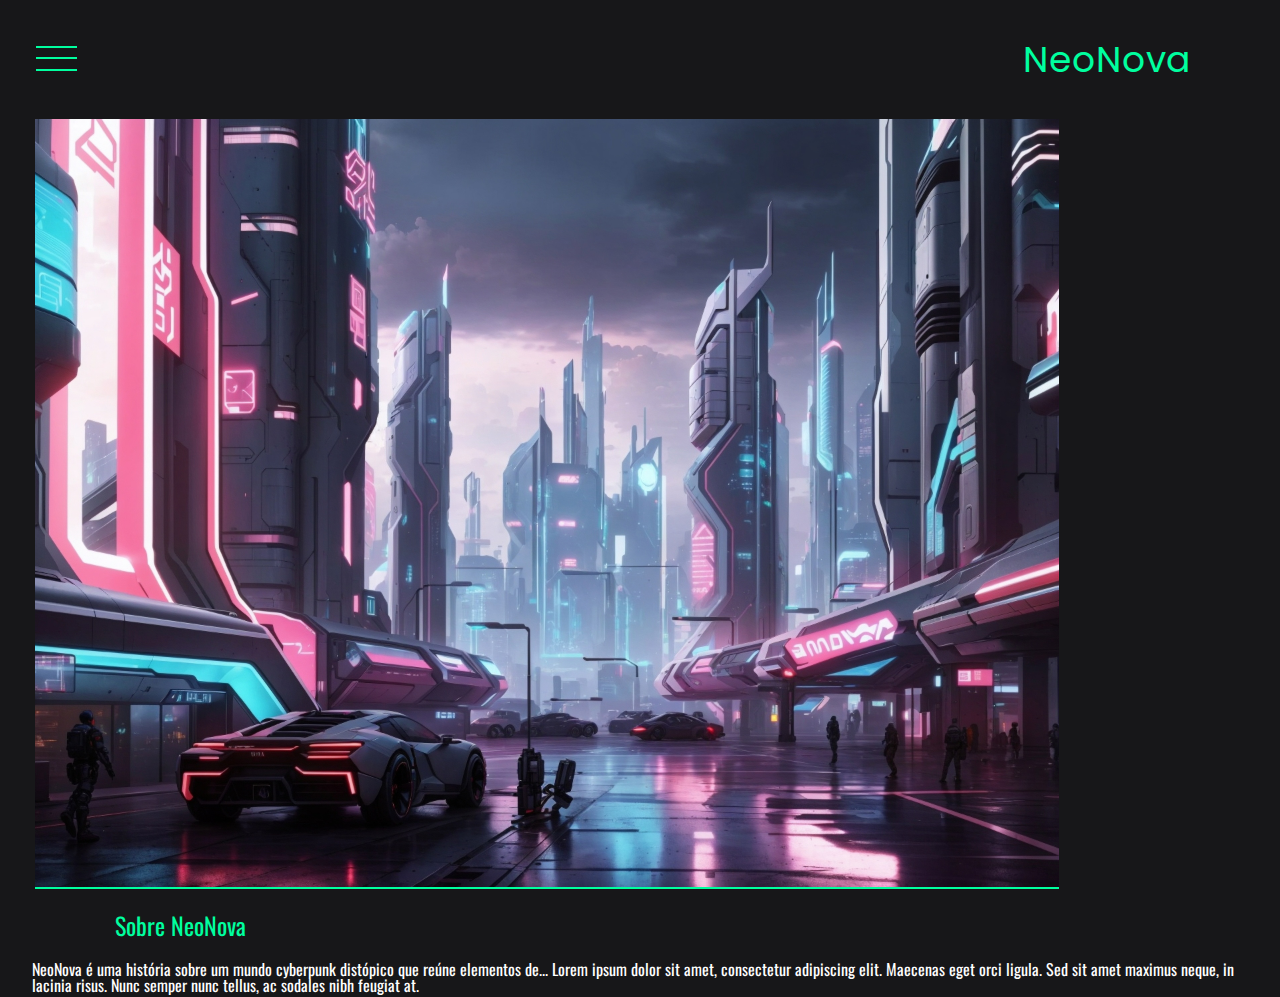
==== index.html @ 9b606a52 "first commit" ====
<!DOCTYPE html>
<html lang="pt-br">
<head>
    <meta charset="UTF-8">
    <meta name="viewport" content="width=device-width, initial-scale=1.0">
    <title>NeoNova</title>
    <link rel="stylesheet" href="resets.css">
    <link rel="stylesheet" href="styles.css">
</head>
<body>
    <header>
        <div class="container">
            <input type="checkbox" class="container__menu" id="menu">
            <label for="menu">
                <span class="header__menu-hamburguer"></span>
            </label>
            <ul class="menu-list">
                <li class="lista-menu__item">
                    <a href="#" class="menu-list__links">HOME</a>
                </li>
                <li class="lista-menu__item">
                    <a href="pages/CapListPage.html" class="menu-list__links">LEIA NEONOVA</a>
                </li>
                <li class="lista-menu__item">
                    <a href="#" class="menu-list__links">MUNDO</a>
                </li>
                <li class="lista-menu__item">
                    <a href="/pages/AboutCreator.html" class="menu-list__links">AGRADECIMENTOS</a>
                </li>
            </ul>
        </div>
        <h1 class="NeoNova__Title">NeoNova</h1>
    </header>
    <main class="Home">
        <img class="Home__image" src="images/City.jpg" alt="imagem de cidade futuristica">
        <div class="Home__Content">
            <h2 class="Home__content__Title">Sobre NeoNova</h2>
            <p class="Home__content_par">NeoNova é uma história sobre um mundo cyberpunk distópico que reúne elementos de...
                Lorem ipsum dolor sit amet, consectetur adipiscing elit. Maecenas eget orci ligula. Sed sit 
                amet maximus neque, in lacinia risus. Nunc semper nunc tellus, ac sodales nibh feugiat at. </p>
        </div>
    </main>
    <footer>

    </footer>
</body>
</html>
---- resets.css ----
html, body, div, span, applet, object, iframe,
h1, h2, h3, h4, h5, h6, p, blockquote, pre,
a, abbr, acronym, address, big, cite, code,
del, dfn, em, img, ins, kbd, q, s, samp,
small, strike, strong, sub, sup, tt, var,
b, u, i, center,
dl, dt, dd, ol, ul, li,
fieldset, form, label, legend,
table, caption, tbody, tfoot, thead, tr, th, td,
article, aside, canvas, details, embed, 
figure, figcaption, footer, header, hgroup, 
menu, nav, output, ruby, section, summary,
time, mark, audio, video {
	margin: 0;
	padding: 0;
	border: 0;
	font-size: 100%;
	font: inherit;
	vertical-align: baseline;
}
/* HTML5 display-role reset for older browsers */
article, aside, details, figcaption, figure, 
footer, header, hgroup, menu, nav, section {
	display: block;
}
body {
	line-height: 1;
}
ol, ul {
	list-style: none;
}
blockquote, q {
	quotes: none;
}
blockquote:before, blockquote:after,
q:before, q:after {
	content: '';
	content: none;
}
table {
	border-collapse: collapse;
	border-spacing: 0;
}
---- styles.css ----
@import url('https://fonts.googleapis.com/css2?family=Oswald:wght@400;500;600;700&family=Poppins:wght@400;500;600;700&display=swap');

@import url(styles/CapListPage.css);
@import url(styles/caps.css);
@import url(styles/Creator.css);
@import url(styles/world.css);

:root{
    --primary-color: #00FF9F;
    --bg-color: #171719;
    --white-color: white;

    --primary-font: 'Poppins', sans-serif;
    --secondary-font: 'Oswald', sans-serif;
}

body{
    background-color: var(--bg-color);
}

header{
    display: flex;
    flex-direction: row;
    justify-content: space-between;
    padding: 30px 28px;
    align-items: center;
}

.NeoNova__Title{
    color: var(--primary-color);
    font-family: var(--primary-font);
    font-size: 2.25rem;
}

.menu-list{
    display: none;
    position: absolute;
    top: 10%;
}

.container{
    display: flex;
    align-items: center;
    list-style: none;
}

.container__menu{
    display: none;
}

.container__menu:checked ~ .menu-list{
    display: block;
    border-right: 2px solid var(--primary-color);
    border-bottom: 2px solid var(--primary-color);
}

.lista-menu__item {
    font-family: var(--secondary-font);
    color: var(--primary-color);
    padding: 1em;
    background-color: var(--bg-color);
    top: 100%;
    width: 40vw;
}

.menu-list__links{
    text-decoration: none;
    font-family: var(--poppins-font);
    font-weight: 400;
    font-size: 1rem;
    color: var(--azul);
}

.header__menu-hamburguer{
    width: 24px;
    height: 24px;
    background-image: url("images/HamburguerMenu.svg");
    background-position: center;
    background-repeat: no-repeat;
    padding: 1em 1em;
    display: inline-block;
}

.NeoNova__Title{
    padding-right: 5%;
}

.Home{
    display: flex;
    flex-direction: column;
}

.Home__image{
    width: 80%;
    align-content: center;
    margin-left: 2.2em;
    border-bottom: 2px solid var(--primary-color);
}

.Home__content__Title{
    color: var(--primary-color);
    padding: 1em 0 1em 9%;
    font-family: var(--secondary-font);
    color: var(--primary-color);
    font-size: 1.5rem;
}

.Home__content_par{
    padding: 0 2em;
    color: var(--white-color);
    font-size: 1rem;
    font-family: var(--secondary-font);
}
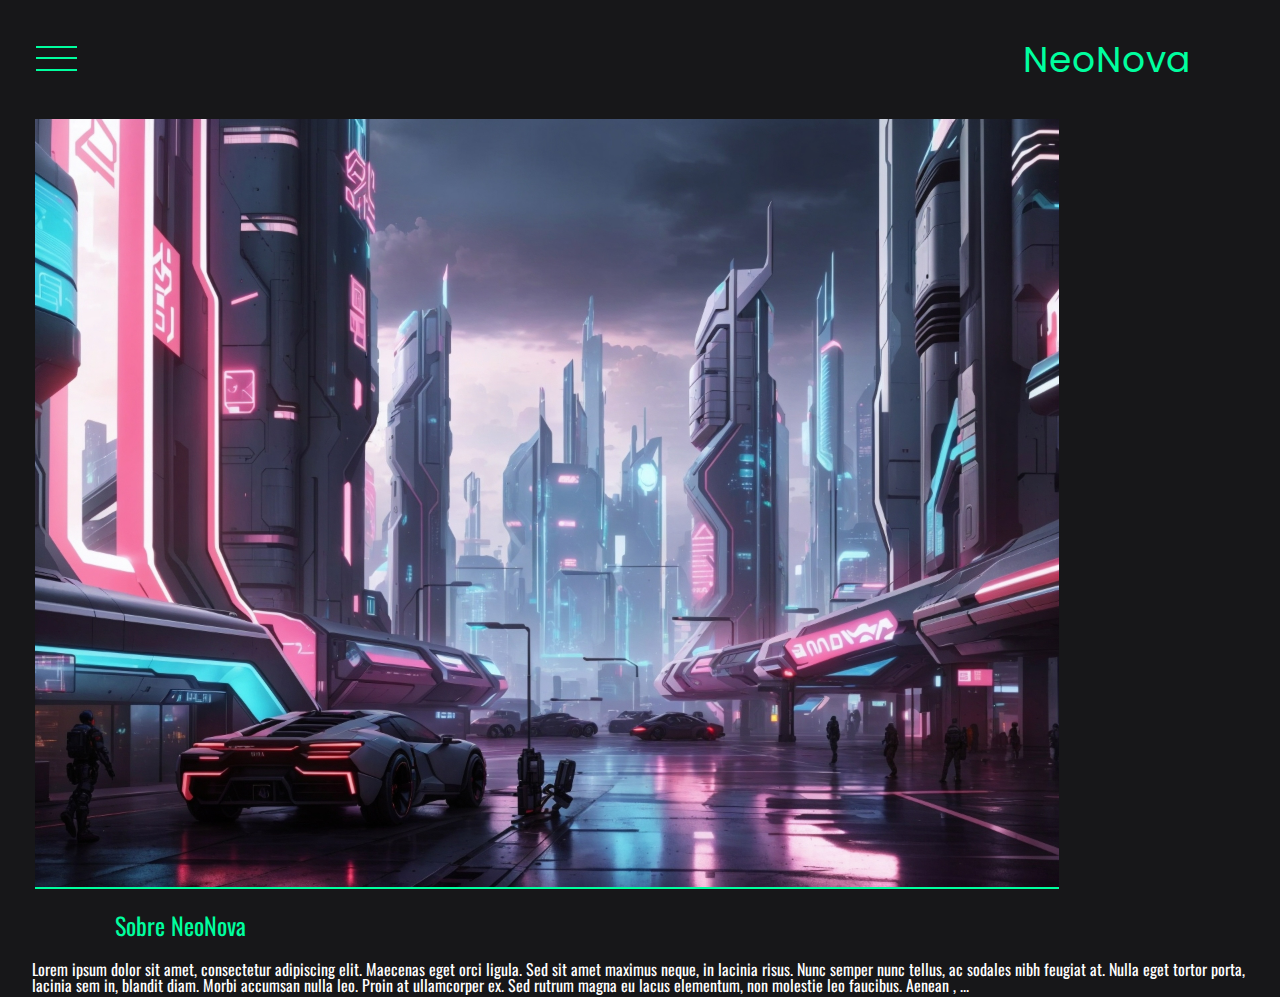
==== commit b34fc757: "Desktop responsive layout" ====
--- a/index.html
+++ b/index.html
@@ -16,18 +16,24 @@
             </label>
             <ul class="menu-list">
                 <li class="lista-menu__item">
-                    <a href="#" class="menu-list__links">HOME</a>
+                    <a href="index.html" class="menu-list__links">HOME</a>
                 </li>
                 <li class="lista-menu__item">
                     <a href="pages/CapListPage.html" class="menu-list__links">LEIA NEONOVA</a>
                 </li>
                 <li class="lista-menu__item">
-                    <a href="#" class="menu-list__links">MUNDO</a>
+                    <a href="/pages/World.html" class="menu-list__links">MUNDO</a>
                 </li>
                 <li class="lista-menu__item">
                     <a href="/pages/AboutCreator.html" class="menu-list__links">AGRADECIMENTOS</a>
                 </li>
             </ul>
+        </div>
+        <div class="header__links">
+            <a href="index.html" class="header__links__link">HOME</a>
+            <a href="pages/CapListPage.html" class="header__links__link">LEIA NEONOVA</a>
+            <a href="pages/World.html" class="header__links__link">MUNDO</a>
+            <a href="pages/AboutCreator.html" class="header__links__link">AGRADECIMENTOS</a>
         </div>
         <h1 class="NeoNova__Title">NeoNova</h1>
     </header>
@@ -35,9 +41,11 @@
         <img class="Home__image" src="images/City.jpg" alt="imagem de cidade futuristica">
         <div class="Home__Content">
             <h2 class="Home__content__Title">Sobre NeoNova</h2>
-            <p class="Home__content_par">NeoNova é uma história sobre um mundo cyberpunk distópico que reúne elementos de...
-                Lorem ipsum dolor sit amet, consectetur adipiscing elit. Maecenas eget orci ligula. Sed sit 
-                amet maximus neque, in lacinia risus. Nunc semper nunc tellus, ac sodales nibh feugiat at. </p>
+            <p class="Home__content_par">Lorem ipsum dolor sit amet, consectetur adipiscing elit. Maecenas eget orci ligula. Sed sit 
+                amet maximus neque, in lacinia risus. Nunc semper nunc tellus, ac sodales nibh feugiat at. 
+                Nulla eget tortor porta, lacinia sem in, blandit diam. Morbi accumsan nulla leo. Proin at 
+                ullamcorper ex. Sed rutrum magna eu lacus elementum, non molestie leo faucibus. Aenean 
+                ,          ... </p>
         </div>
     </main>
     <footer>
--- a/styles.css
+++ b/styles.css
@@ -110,4 +110,50 @@
     color: var(--white-color);
     font-size: 1rem;
     font-family: var(--secondary-font);
+}
+
+.header__links{
+    display: none;
+}
+
+.header__links__link{
+    text-decoration: none;
+    color: var(--primary-color);
+    font-family: var(--secondary-font);
+    font-size: 2.25rem;
+    margin-right: 2em;
+}
+
+.header__links{
+    padding-left: 10%;
+}
+
+@media screen and (min-width: 1650px){
+    .container{
+        display: none;
+    }
+
+    .header__links{
+        display: flex;
+    }
+
+    .Home__image{
+        width: 30%;
+        max-width: 30%;
+        margin: 7em 6% 0 0;
+    }
+
+    .Home__content__Title{
+        font-size: 2.25rem;
+        margin-left: 8.5%;
+    }
+    .Home__content_par{
+        font-size: 1.5rem;
+        margin-left: 13.5%;
+    }
+
+    .Home{
+        flex-direction: row-reverse;
+    }
+    
 }